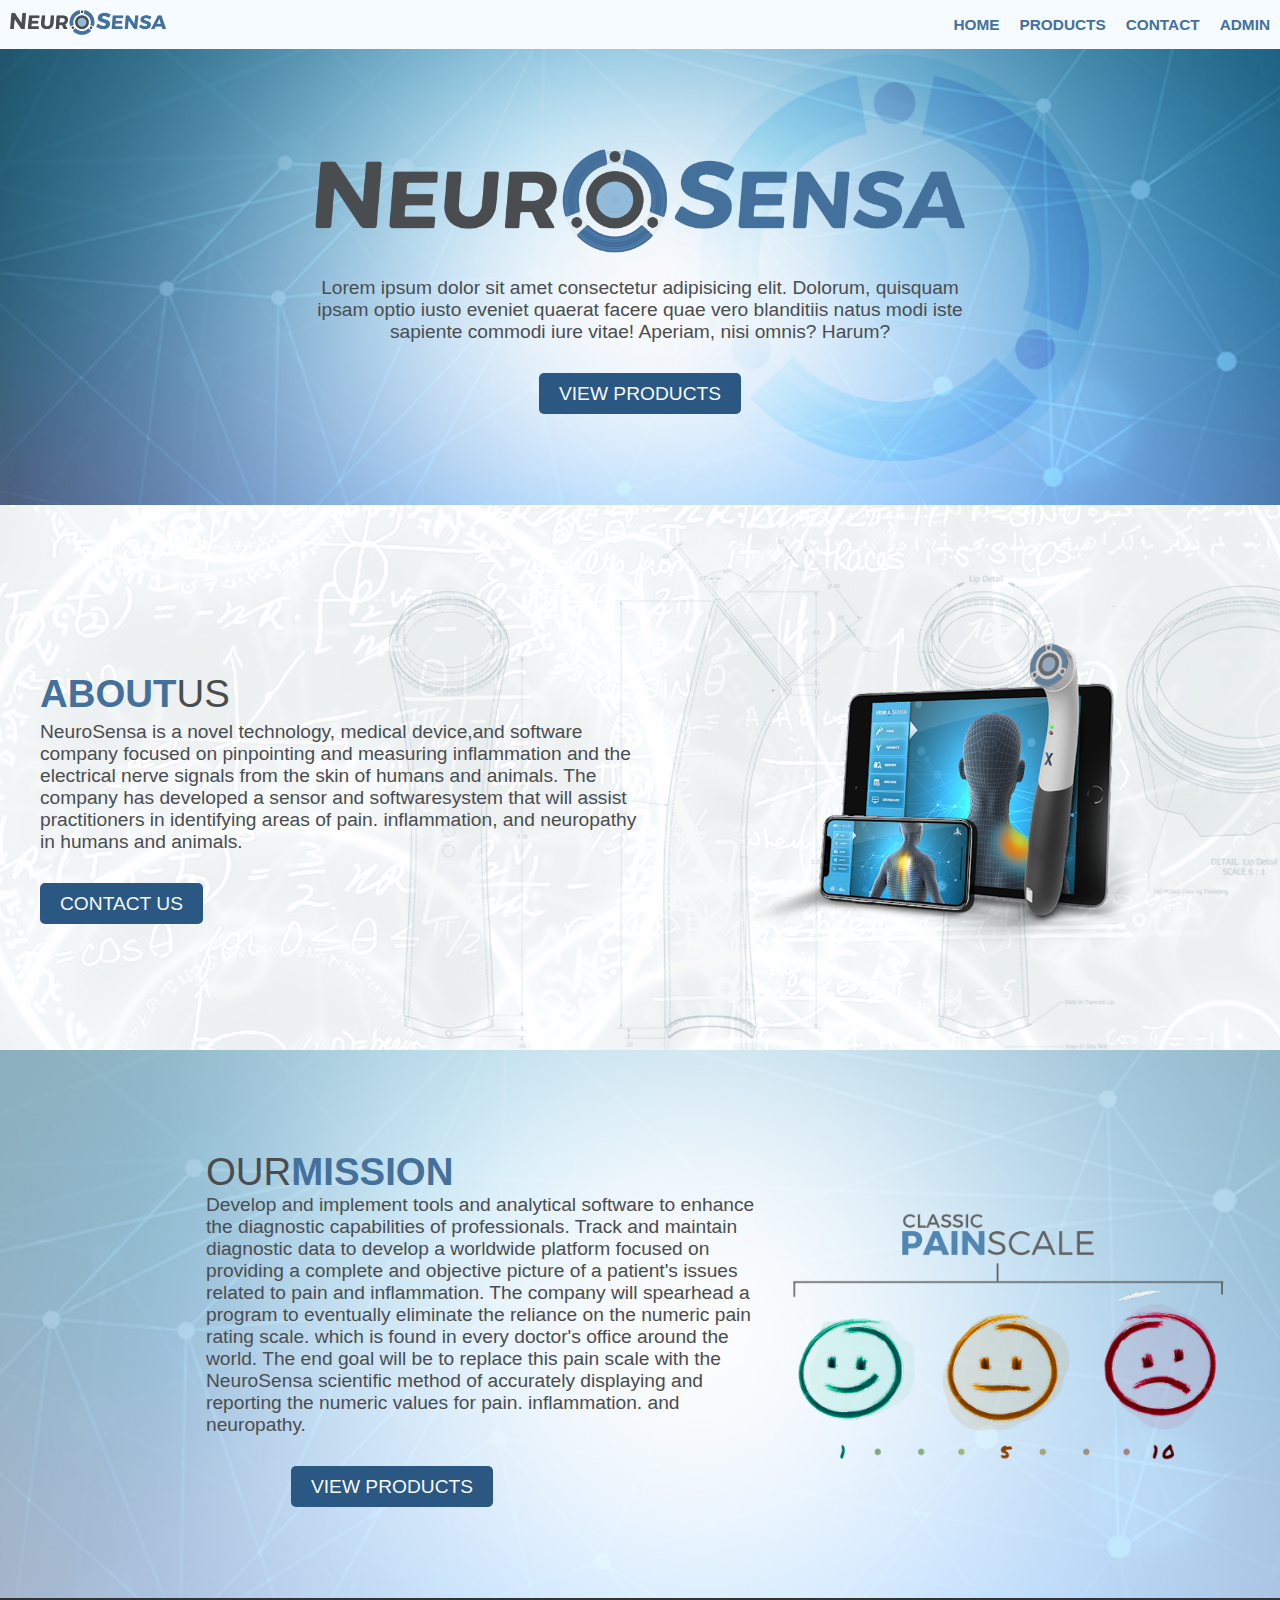
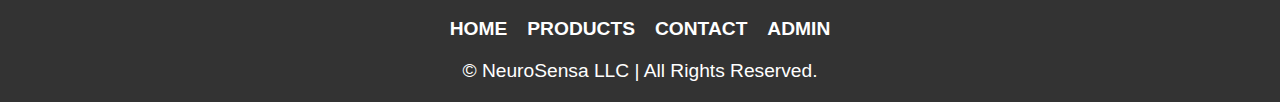
==== web template-v3/index.html @ 78ea7e35 "Day 2 developments: Project 1" ====
<!DOCTYPE html>
<html lang="en">
<head>
    <meta charset="UTF-8">
    <meta name="viewport" content="width=device-width, initial-scale=1.0">
    <title>NeuroSensa</title>
    <link rel="stylesheet" href="styles/main.css">
</head>

<body>

<header>
    <div class="logo">
        <img src="images/NeuroSensa_Logo_Small.png" alt="NeuroSensa Logo Small">
    </div>
    <nav>
        <ul>
            <li><a href="#home">home</a></li>
            <li><a href="#products">products</a></li>
            <li><a href="#contact">contact</a></li>
            <li><a href="#admin">admin</a></li>
        </ul>
    </nav>
</header>

<section id="home" class="section-hero">
    <div class="hero-content"> <!-- NB! Center the content of this div (logo image, text, button) -->
        <img src="images/NeuroSensa_Logo_M.png" alt="NeuroSensa Logo Medium"> 
        <p>Lorem ipsum dolor sit amet consectetur adipisicing elit. Dolorum, quisquam ipsam optio iusto eveniet quaerat facere quae vero blanditiis natus modi iste sapiente commodi iure vitae! 
            Aperiam, nisi omnis? Harum?
        </p>
        <a href="#products" class="btn">View Products</a> <!-- NB! Make sure of styling of button -->
    </div>
</section>

<!-- Flexbot code -->
<section id="about" class="section-about">
    <div class="about-content">
        <div class="about-text">
            <h2><span class="about-us-span">about</span>us</h2> 
            <p>NeuroSensa is a novel technology, medical device,and software company focused on pinpointing and measuring inflammation and the electrical nerve signals from the skin of 
                humans and animals. The company has developed a sensor and softwaresystem that will assist practitioners in identifying areas of pain. inflammation, and neuropathy in humans and animals.</p>
            <a href="#contact" class="btn">Contact Us</a>
        </div>
        <div class="about-image">
            <img src="images/devices_notext.png" alt="Device Image">
        </div>
    </div>
</section>


<!-- OLD CODE -->
<!-- <section id="about" class="section-about">
    <div class="about-us-content">
        <h2><span class="about-us-span">about</span>us</h2>  
        <img src="images/devices_notext.png" alt="NeuroSensa Technology"> 
        <p> NeuroSensa is a novel technology, medical device,and software company focused on pinpointing and measuring inflammation and the electrical nerve signals from the skin of 
        humans and animals. The company has developed a sensor and softwaresystem that will assist practitioners in identifying areas of pain. inflammation, and neuropathy in humans and animals.
        </p>
        <a href="#contact" class="btn">contact us</a>
    </div>
</section> -->

<section id="mission" class="section-mission">
<div class = "mission-content">
    <h2>our<span class="mission-span">mission</span></h2> <!-- NB! Float image right and text left & button left -->
    <img src="images/painscale.png" alt="Classic Painscale">
    <p>Develop and implement tools and analytical software to enhance the diagnostic capabilities of professionals. Track and maintain diagnostic data to develop a worldwide platform focused on 
        providing a complete and objective picture of a patient's issues related to pain and inflammation. The company will spearhead a program to eventually eliminate the reliance on the numeric 
        pain rating scale. which is found in every doctor's office around the world. The end goal will be to replace this pain scale with the NeuroSensa scientific method of accurately 
        displaying and reporting the numeric values for pain. inflammation. and neuropathy.
    </p>
    <a href="#products" class="btn">View Products</a> <!-- NB! Make sure of styling of button -->
</div>
</section>

<!-- NB! Make sure of styling of button -->
<footer>
    <nav>
        <ul>
            <li><a href="#home">Home</a></li>
            <li><a href="#products">Products</a></li>
            <li><a href="#contact">Contact</a></li>
            <li><a href="#admin">Admin</a></li>
        </ul>
    </nav>
    <p>&copy; NeuroSensa LLC | All Rights Reserved.</p>
</footer>

</body>
</html>
---- web template-v3/styles/main.css ----
/* GLOBAL CSS PROPERTIES */

/* All the basics - font family, colour, size, etc */
body {
    font-family: 'Montserrat', sans-serif;
    margin: 0;
    padding: 0;
    color: #4A4D4F;
    font-weight: 300;
    font-size: 1.2em;
}

/* Button design - standard*/
.btn {
    background-color: #2b5783;
    color: #f5fbff;
    padding: 10px 20px;
    text-decoration: none;
    border-radius: 5px;
    font-weight: normal;
}

/* For screen reduction purposes (reactivity)*/
img {
    max-width: 100%; 
    height: auto;
}


section {
    background-size: cover;
    background-position: center;
    text-align: center;
    padding: 100px 20px;
}

a {
    text-transform: uppercase;
}

h1 {
    text-transform: uppercase;
}

h2 {
    text-transform: uppercase;
    font-size: 2em;
    font-weight: lighter;
    margin-bottom: 0%;
}

/* Header */
header {
    background-color: #f5fbff;
    padding: 10px;
    display: flex;
    justify-content: space-between;
    align-items: center;
    font-size: 0.8em;
}

header .logo img {
    height: 25px;
}

/* Navigation */
nav ul {
    list-style: none;
    display: flex;
    margin: 0;
    padding: 0;
}

nav ul li {
    margin-left: 20px;
    font-weight: bold;
}

nav ul li a {
    color: #44709C ;
    text-decoration: none;
}

/* INTRO SECTION */

.section-hero {
    background-image: url('../images/header.jpg');   
        }

/* Centers the intro section paragraph text */
.section-hero p {
    margin-bottom: 40px;
    width: 55%;
    margin-left: auto;
    margin-right: auto; 
    text-align: center; 
}

/* Big NeuroSensa image size */
.section-hero img{
    width: 650px;
}

/* ABOUT SECTION  - OLD CODE

.section-about {
    background-image: url('../images/bg1.jpg');
}

.about-us-span {
    color: #44709C;
    font-weight: bold;

}

.about-us-content p {
    margin-top: 0px;
    margin-bottom: 40px;
    width: 70%;
    margin-left: auto;
    margin-right: auto; 
    text-align: left; 
}

.about-us-content h2 {
    margin-top: 0px;
    margin-bottom: 0px;
    width: 70%;
    margin-left: auto;
    margin-right: auto; 
    text-align: left; 
}

.about-us-content img {
    width:  500px;
    float: right;
}
*/

/* About Us Section  - Flexbot code */
.section-about {
    background-image: url('../images/bg1.jpg'); /* Background image */
}

.about-content {
    display: flex;
    align-items: center;
    justify-content: center;
    max-width: 1200px;
    margin: 0 auto;
    gap: 0px;
}

.about-text {
    flex: 1;
    max-width: 50%;
    text-align: left;
}

.about-text h2 span {
    color: #44709C;
    font-weight: bold;
}


.about-text p {
    margin-bottom: 40px;
    margin-top: 5px;
}

.about-image {
    flex: 1;
    max-width: 50%;
}

.about-image img {
    width: 400px;
    border-radius: 8px; /* Optional: Add some border-radius for styling */
}


/* MISSION SECTION */

.section-mission {
    background-image: url('../images/bg3.jpg');
    height: 40%;
}

.mission-span {
    color: #44709C;
    font-weight: bold;
}

.mission-content p {
    margin-top: 0px;
    margin-bottom: 40px;
    width: 70%;
    margin-left: auto;
    margin-right: auto; 
    text-align: left; 
}

.mission-content h2 {
    margin-top: 0px;
    margin-bottom: 0px;
    width: 70%;
    margin-left: auto;
    margin-right: auto; 
    text-align: left; 
}

.mission-content img {
    width:  40%;
    float: right;
    margin-left: auto;
    margin-right: auto;
    
}

footer {
    background-color: #333;
    color: #fff;
    text-align: center;
    padding: 20px;
}

footer nav ul {
    list-style: none;
    display: flex;
    justify-content: center;
    padding: 0;
    margin-bottom: 20px;
}

footer nav ul li {
    margin: 0 10px;
}

footer nav ul li a {
    color: #fff;
    text-decoration: none;
}

footer p {
    margin: 0;
}
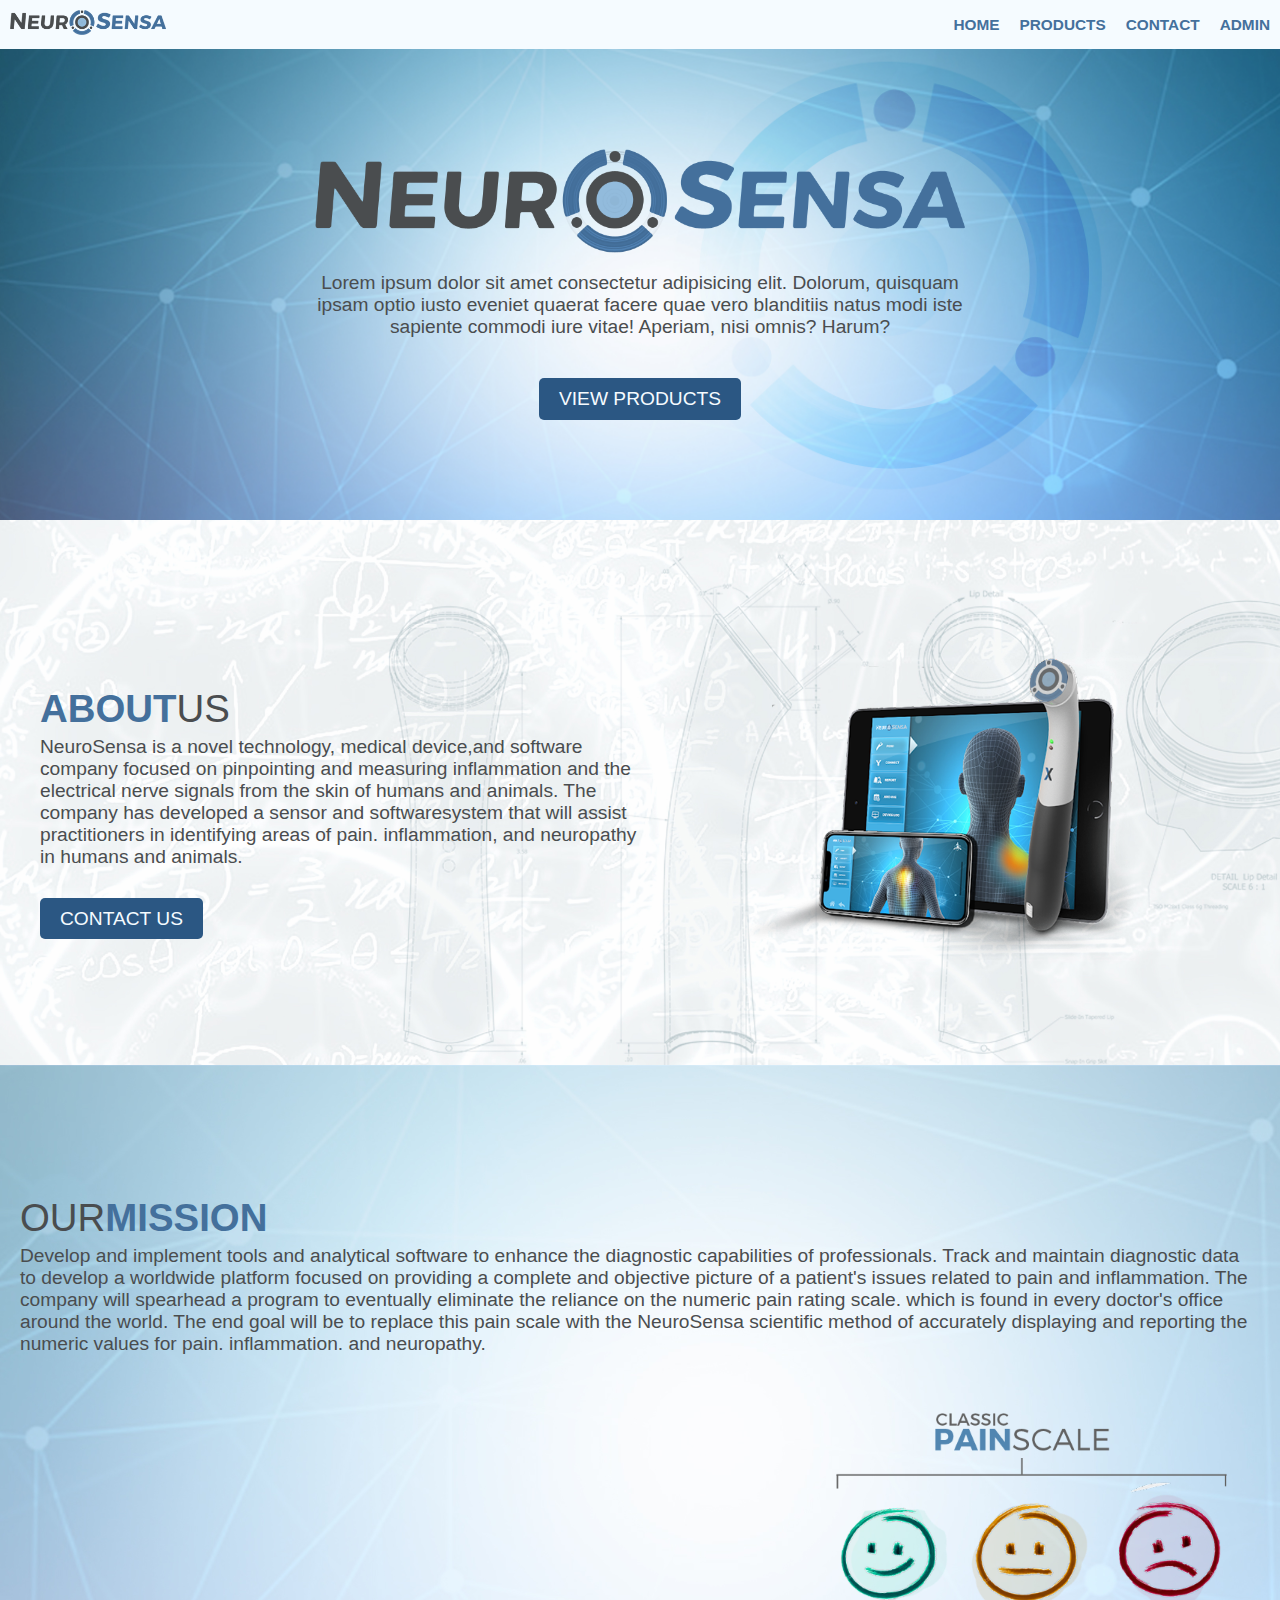
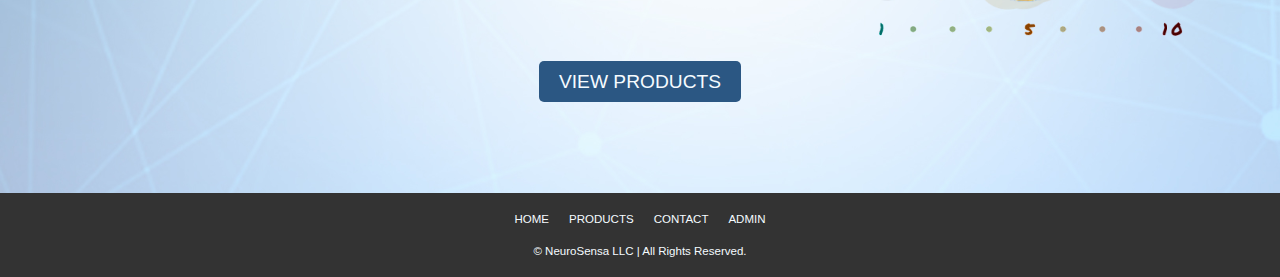
==== commit 91e0b837: "Day 2 work" ====
--- a/web template-v3/index.html
+++ b/web template-v3/index.html
@@ -24,16 +24,15 @@
 </header>
 
 <section id="home" class="section-hero">
-    <div class="hero-content"> <!-- NB! Center the content of this div (logo image, text, button) -->
+    <div class="hero-content"> 
         <img src="images/NeuroSensa_Logo_M.png" alt="NeuroSensa Logo Medium"> 
         <p>Lorem ipsum dolor sit amet consectetur adipisicing elit. Dolorum, quisquam ipsam optio iusto eveniet quaerat facere quae vero blanditiis natus modi iste sapiente commodi iure vitae! 
             Aperiam, nisi omnis? Harum?
         </p>
-        <a href="#products" class="btn">View Products</a> <!-- NB! Make sure of styling of button -->
+        <a href="#products" class="btn">View Products</a>
     </div>
 </section>
 
-<!-- Flexbot code -->
 <section id="about" class="section-about">
     <div class="about-content">
         <div class="about-text">
@@ -48,33 +47,23 @@
     </div>
 </section>
 
-
-<!-- OLD CODE -->
-<!-- <section id="about" class="section-about">
-    <div class="about-us-content">
-        <h2><span class="about-us-span">about</span>us</h2>  
-        <img src="images/devices_notext.png" alt="NeuroSensa Technology"> 
-        <p> NeuroSensa is a novel technology, medical device,and software company focused on pinpointing and measuring inflammation and the electrical nerve signals from the skin of 
-        humans and animals. The company has developed a sensor and softwaresystem that will assist practitioners in identifying areas of pain. inflammation, and neuropathy in humans and animals.
-        </p>
-        <a href="#contact" class="btn">contact us</a>
+<section id="mission" class="section-mission">
+    <div class = "mission-content">
+        <div class="mission-text">
+            <h2>our<span class="mission-span">mission</span></h2>
+            <p>Develop and implement tools and analytical software to enhance the diagnostic capabilities of professionals. Track and maintain diagnostic data to develop a worldwide platform focused on 
+            providing a complete and objective picture of a patient's issues related to pain and inflammation. The company will spearhead a program to eventually eliminate the reliance on the numeric 
+            pain rating scale. which is found in every doctor's office around the world. The end goal will be to replace this pain scale with the NeuroSensa scientific method of accurately 
+            displaying and reporting the numeric values for pain. inflammation. and neuropathy.
+            </p>
+        </div>
+        <div class="mission-image">
+            <img src="images/painscale.png" alt="Classic Painscale">
+        </div>
     </div>
-</section> -->
-
-<section id="mission" class="section-mission">
-<div class = "mission-content">
-    <h2>our<span class="mission-span">mission</span></h2> <!-- NB! Float image right and text left & button left -->
-    <img src="images/painscale.png" alt="Classic Painscale">
-    <p>Develop and implement tools and analytical software to enhance the diagnostic capabilities of professionals. Track and maintain diagnostic data to develop a worldwide platform focused on 
-        providing a complete and objective picture of a patient's issues related to pain and inflammation. The company will spearhead a program to eventually eliminate the reliance on the numeric 
-        pain rating scale. which is found in every doctor's office around the world. The end goal will be to replace this pain scale with the NeuroSensa scientific method of accurately 
-        displaying and reporting the numeric values for pain. inflammation. and neuropathy.
-    </p>
-    <a href="#products" class="btn">View Products</a> <!-- NB! Make sure of styling of button -->
-</div>
+    <a href="#products" class="btn">View Products</a> 
 </section>
 
-<!-- NB! Make sure of styling of button -->
 <footer>
     <nav>
         <ul>
--- a/web template-v3/styles/main.css
+++ b/web template-v3/styles/main.css
@@ -26,7 +26,7 @@
     height: auto;
 }
 
-
+/* Section formatting */
 section {
     background-size: cover;
     background-position: center;
@@ -49,7 +49,7 @@
     margin-bottom: 0%;
 }
 
-/* Header */
+
 header {
     background-color: #f5fbff;
     padding: 10px;
@@ -63,7 +63,7 @@
     height: 25px;
 }
 
-/* Navigation */
+/* Navigation bar */
 nav ul {
     list-style: none;
     display: flex;
@@ -81,63 +81,31 @@
     text-decoration: none;
 }
 
-/* INTRO SECTION */
-
+/* INTRO (HERO) SECTION */
 .section-hero {
     background-image: url('../images/header.jpg');   
         }
 
-/* Centers the intro section paragraph text */
+.hero-content {
+    display: flex;
+    align-items: center;
+    justify-content: center;
+    max-width: 1200px;
+    margin: 0 auto;
+    flex-direction: column;
+}
+
 .section-hero p {
     margin-bottom: 40px;
     width: 55%;
-    margin-left: auto;
-    margin-right: auto; 
     text-align: center; 
 }
 
-/* Big NeuroSensa image size */
 .section-hero img{
     width: 650px;
 }
 
-/* ABOUT SECTION  - OLD CODE
-
-.section-about {
-    background-image: url('../images/bg1.jpg');
-}
-
-.about-us-span {
-    color: #44709C;
-    font-weight: bold;
-
-}
-
-.about-us-content p {
-    margin-top: 0px;
-    margin-bottom: 40px;
-    width: 70%;
-    margin-left: auto;
-    margin-right: auto; 
-    text-align: left; 
-}
-
-.about-us-content h2 {
-    margin-top: 0px;
-    margin-bottom: 0px;
-    width: 70%;
-    margin-left: auto;
-    margin-right: auto; 
-    text-align: left; 
-}
-
-.about-us-content img {
-    width:  500px;
-    float: right;
-}
-*/
-
-/* About Us Section  - Flexbot code */
+/* ABOUT US SECTION */
 .section-about {
     background-image: url('../images/bg1.jpg'); /* Background image */
 }
@@ -162,7 +130,6 @@
     font-weight: bold;
 }
 
-
 .about-text p {
     margin-bottom: 40px;
     margin-top: 5px;
@@ -183,45 +150,37 @@
 
 .section-mission {
     background-image: url('../images/bg3.jpg');
-    height: 40%;
-}
-
-.mission-span {
+}
+
+.mission-content h2 span {
     color: #44709C;
     font-weight: bold;
 }
 
-.mission-content p {
-    margin-top: 0px;
+
+.mission-content {
+    width: 100%;
+    float: left;
+    text-align: left;
+}
+
+.mission-content p{
     margin-bottom: 40px;
-    width: 70%;
-    margin-left: auto;
-    margin-right: auto; 
-    text-align: left; 
-}
-
-.mission-content h2 {
-    margin-top: 0px;
-    margin-bottom: 0px;
-    width: 70%;
-    margin-left: auto;
-    margin-right: auto; 
-    text-align: left; 
-}
-
-.mission-content img {
-    width:  40%;
+    margin-top: 5px;
+}
+
+.mission-content img{
     float: right;
-    margin-left: auto;
-    margin-right: auto;
-    
-}
-
+    width: 450px;
+}
+
+/* Foooter */
 footer {
     background-color: #333;
-    color: #fff;
+    color: #f5fbff;
     text-align: center;
     padding: 20px;
+    font-size: 0.6em;
 }
 
 footer nav ul {
@@ -237,8 +196,9 @@
 }
 
 footer nav ul li a {
-    color: #fff;
+    color: #f5fbff;
     text-decoration: none;
+    font-weight: 300;
 }
 
 footer p {
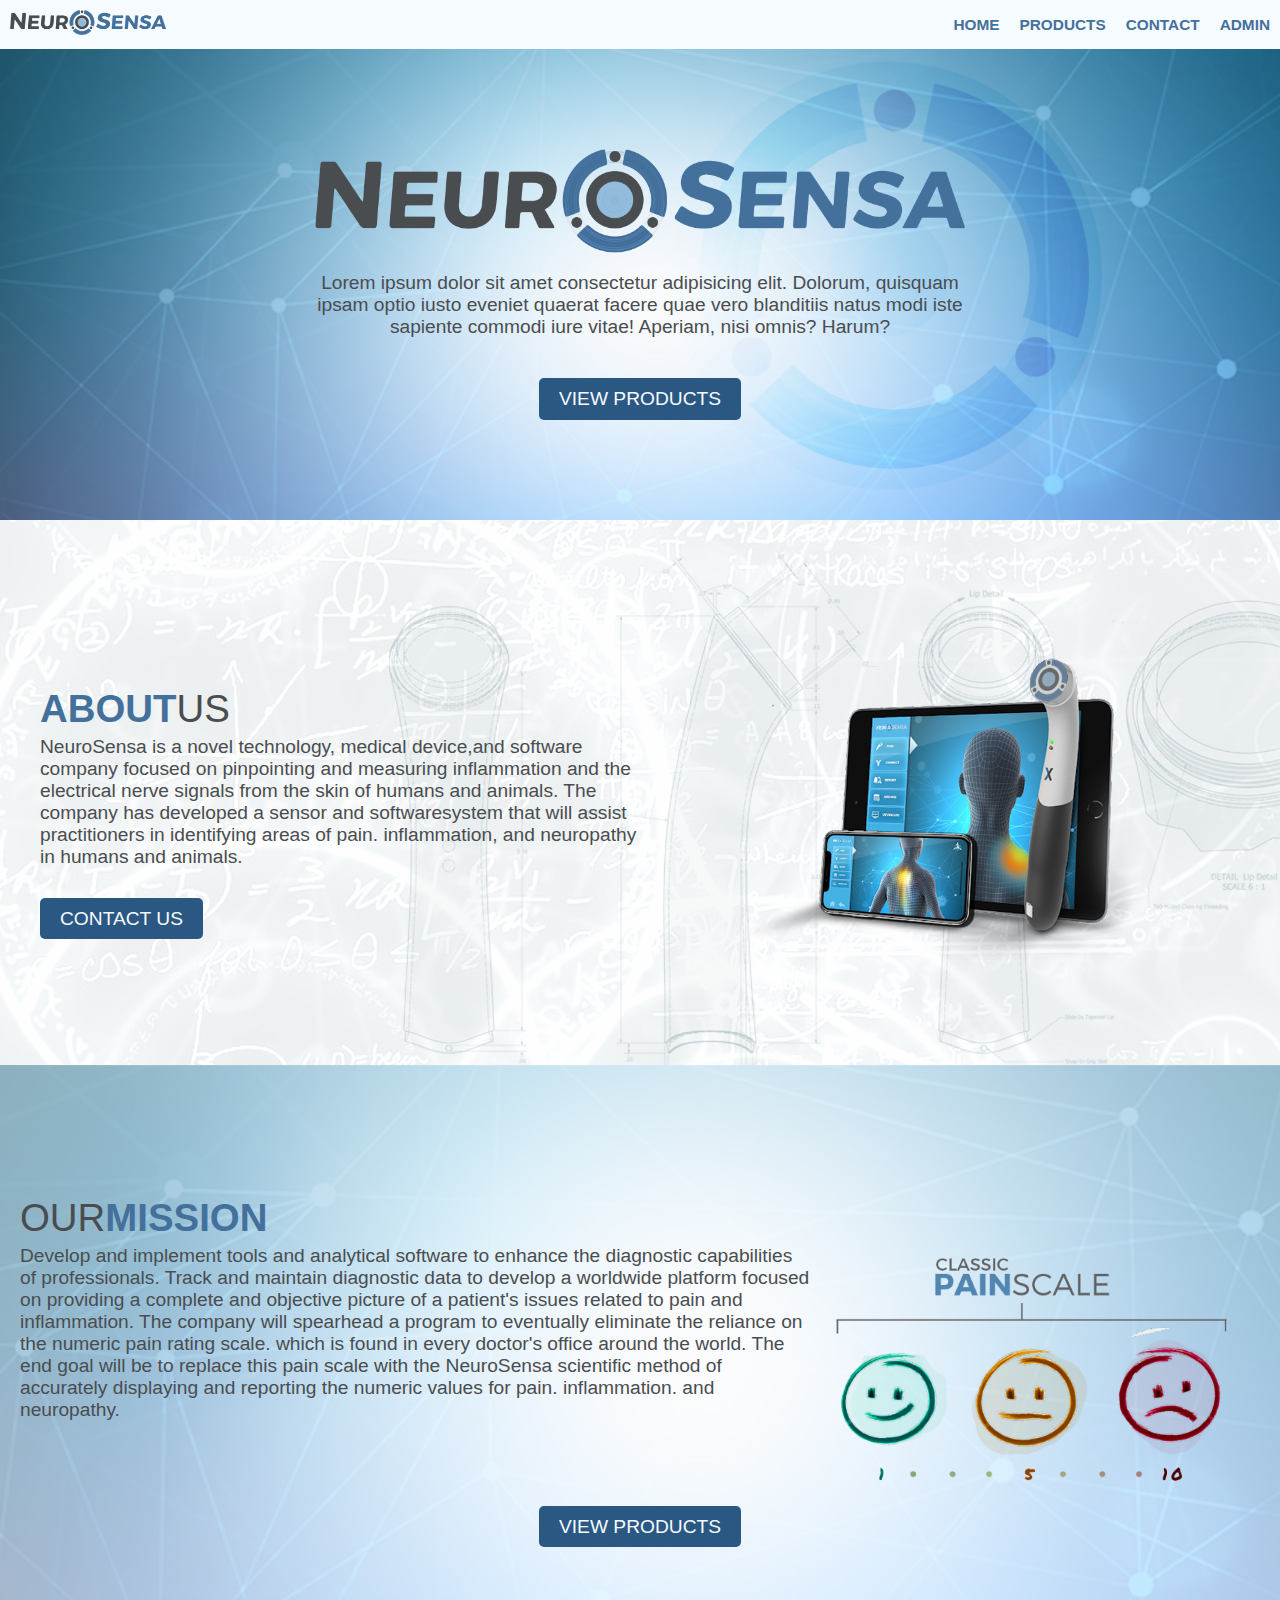
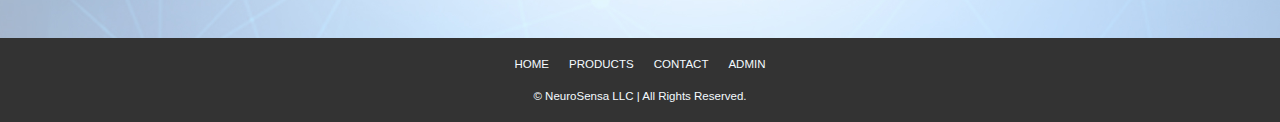
==== commit 1b482f8e: "Day 2 work - Home page" ====
--- a/web template-v3/index.html
+++ b/web template-v3/index.html
@@ -49,18 +49,14 @@
 
 <section id="mission" class="section-mission">
     <div class = "mission-content">
-        <div class="mission-text">
             <h2>our<span class="mission-span">mission</span></h2>
+            <img src="images/painscale.png" alt="Classic Painscale">
             <p>Develop and implement tools and analytical software to enhance the diagnostic capabilities of professionals. Track and maintain diagnostic data to develop a worldwide platform focused on 
             providing a complete and objective picture of a patient's issues related to pain and inflammation. The company will spearhead a program to eventually eliminate the reliance on the numeric 
             pain rating scale. which is found in every doctor's office around the world. The end goal will be to replace this pain scale with the NeuroSensa scientific method of accurately 
             displaying and reporting the numeric values for pain. inflammation. and neuropathy.
             </p>
         </div>
-        <div class="mission-image">
-            <img src="images/painscale.png" alt="Classic Painscale">
-        </div>
-    </div>
     <a href="#products" class="btn">View Products</a> 
 </section>
 
